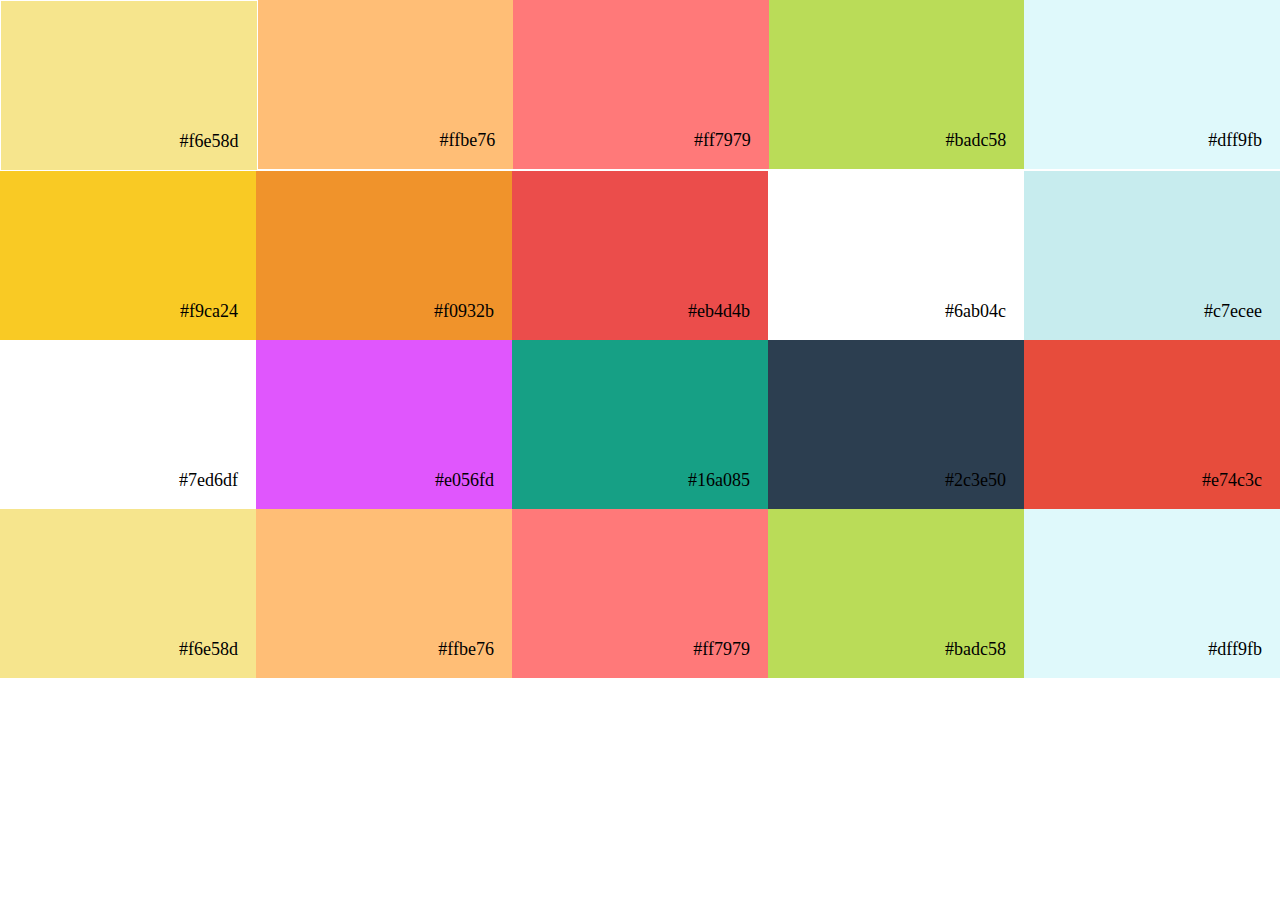
==== Palettes/Aussie palettes .html @ fc6561c3 "palettes complete" ====
<!DOCTYPE html>
<html lang="en">
  <head>
    <meta charset="UTF-8" />
    <meta name="viewport" content="width=device-width, initial-scale=1.0" />
    <title>Aussie palettes</title>
    <link rel="stylesheet" href="../styles/Aussie palettes style.css" />
  </head>
  <body>
    <span>
      <div class="f6e58d">#f6e58d</div>
      <div class="ffbe76">#ffbe76</div>
      <div class="ff7979">#ff7979</div>
      <div class="badc58">#badc58</div>
      <div class="dff9fb">#dff9fb</div>
    </span>

    <!-- 2nd line -->
    <span>
      <div class="f9ca24">#f9ca24</div>
      <div class="f0932b">#f0932b</div>
      <div class="eb4d4b">#eb4d4b</div>
      <div class="6ab04c">#6ab04c</div>
      <div class="c7ecee">#c7ecee</div>
    </span>

    <!-- 3rd line -->
    <span>
      <div class="7ed6df">#7ed6df</div>
      <div class="e056fd">#e056fd</div>
      <div class="a16a085">#16a085</div>
      <div class="a2c3e50">#2c3e50</div>
      <div class="e74c3c">#e74c3c</div>
    </span>

    <!-- 4th line -->
    <span>
      <div class="f6e58d">#f6e58d</div>
      <div class="ffbe76">#ffbe76</div>
      <div class="ff7979">#ff7979</div>
      <div class="badc58">#badc58</div>
      <div class="dff9fb">#dff9fb</div>
    </span>
  </body>
</html>
---- styles/Aussie palettes style.css ----
* {
  margin: 0;
  padding: 0;
}

div {
  width: 20%;
  height: 133px;
  display: flex;
  align-items: flex-end;
  justify-content: flex-end;
  padding: 1em;
  font-size: large;
}

div:hover {
  cursor: pointer;
  border: 1px solid white;
}

span {
  display: flex;
  position: relative;
}

.f6e58d {
  background-color: #f6e58d;
}

.ffbe76 {
  background-color: #ffbe76;
}

.ff7979 {
  background-color: #ff7979;
}

.badc58 {
  background-color: #badc58;
}

.dff9fb {
  background-color: #dff9fb;
}

/* 2nd row */

.f9ca24 {
  background-color: #f9ca24;
}

.f0932b {
  background-color: #f0932b;
}

.eb4d4b {
  background-color: #eb4d4b;
}

.c7ecee {
  background-color: #c7ecee;
}

.f7ed6df {
  background-color: #7ed6df;
}

.e056fd {
  background-color: #e056fd;
}

.f686de0 {
  background-color: #686de0;
}

.f30336b {
  background-color: #30336b;
}

.e74c3c {
  background-color: #e74c3c;
}

.a16a085 {
  background-color: #16a085;
}

.a2c3e50 {
  background-color: #2c3e50;
}
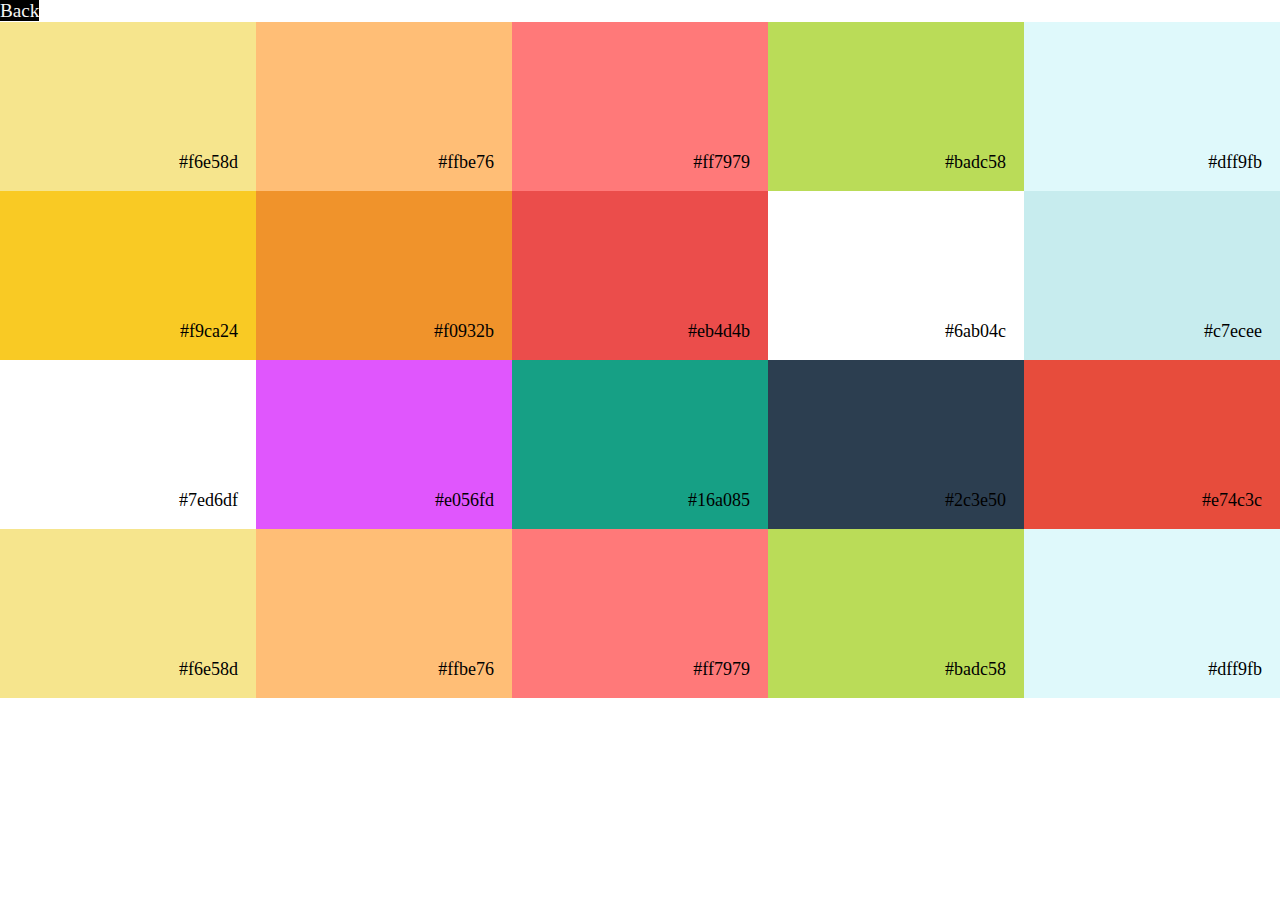
==== commit abcdb65e: "work done" ====
--- a/Palettes/Aussie palettes .html
+++ b/Palettes/Aussie palettes .html
@@ -7,6 +7,7 @@
     <link rel="stylesheet" href="../styles/Aussie palettes style.css" />
   </head>
   <body>
+    <a href="../index.html">Back</a>
     <span>
       <div class="f6e58d">#f6e58d</div>
       <div class="ffbe76">#ffbe76</div>
--- a/styles/Aussie palettes style.css
+++ b/styles/Aussie palettes style.css
@@ -3,8 +3,15 @@
   padding: 0;
 }
 
+a {
+  font-size: larger;
+  text-decoration: none;
+  color: whitesmoke;
+  background-color: black;
+}
+
 div {
-  width: 20%;
+  width: 100%;
   height: 133px;
   display: flex;
   align-items: flex-end;
